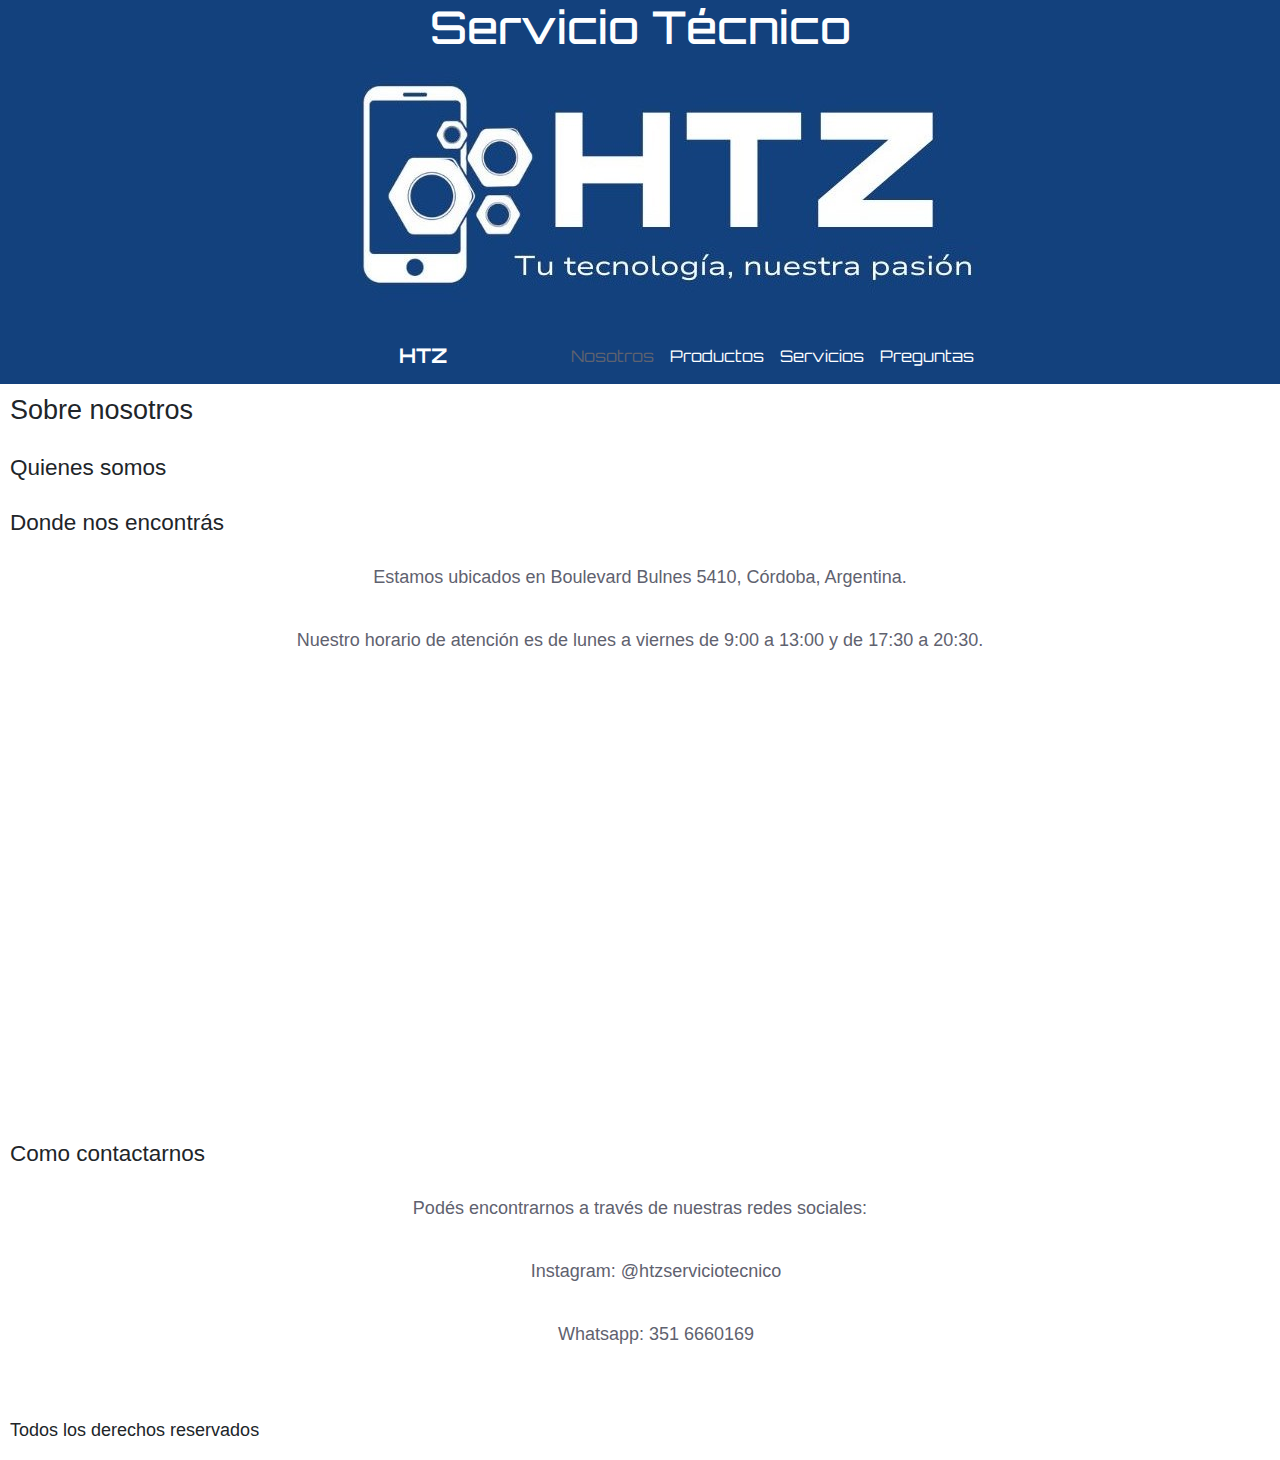
==== pages/nosotros.html @ e9b407ec "subida de archivos principales del proyecto web" ====
<!DOCTYPE html>
<html lang="en">

<head>
    <meta charset="UTF-8" />
    <meta name="viewport" content="width=device-width, initial-scale=1.0" />
    <link href="https://cdn.jsdelivr.net/npm/bootstrap@5.3.3/dist/css/bootstrap.min.css" rel="stylesheet"
        integrity="sha384-QWTKZyjpPEjISv5WaRU9OFeRpok6YctnYmDr5pNlyT2bRjXh0JMhjY6hW+ALEwIH" crossorigin="anonymous">
    <link rel="stylesheet" href="/style.css">
    <title>Nosotros</title>
</head>

<body>
    <!-- section -->
    <section class="tituloYLogo">
        <!-- título -->
        <h1>Servicio Técnico</h1>
        <!-- imagen -->
        <img class="logo" src="../img/HTZ-con-eslogan.png" alt="Logo de HTZ Servicio Técnico." />
    </section>
    <!-- encabezado -->

    <header>
        <!-- navegacion -->
        <nav class="navbar navbar-expand-lg bg-color menu">
            <div class="container-fluid">
                <a class="navbar-brand brand-text" href="../index.html">HTZ</a>
                <button class="navbar-toggler button-color" type="button" data-bs-toggle="collapse"
                    data-bs-target="#navbarSupportedContent" aria-controls="navbarSupportedContent"
                    aria-expanded="false" aria-label="Toggle navigation">
                    <span class="navbar-toggler-icon"></span>
                </button>
                <div class="collapse navbar-collapse" id="navbarSupportedContent">
                    <ul class="navbar-nav me-auto mb-2 mb-lg-0">
                        <li class="nav-item">
                            <a class="nav-link active-color" aria-current="page" href="nosotros.html">Nosotros</a>
                        </li>
                        <li class="nav-item">
                            <a class="nav-link link-color" href="productos.html">Productos</a>
                        </li>
                        <li class="nav-item">
                            <a class="nav-link link-color" href="servicios.html">Servicios</a>
                        </li>
                        <li class="nav-item">
                            <a class="nav-link link-color" href="preguntas.html">Preguntas</a>
                        </li>
                    </ul>
                </div>
            </div>
        </nav>
    </header>

    <main>
        <h2>Sobre nosotros</h2>
        <h3>Quienes somos</h3>
        <!-- presentación de integrantes -->
        <section>
            <h3>Donde nos encontrás</h3>
            <p>Estamos ubicados en Boulevard Bulnes 5410, Córdoba, Argentina.</p>
            <p>Nuestro horario de atención es de lunes a viernes de 9:00 a 13:00 y de 17:30 a 20:30.</p>
            <iframe
                src="https://www.google.com/maps/embed?pb=!1m18!1m12!1m3!1d11457.125599300121!2d-64.12395953614208!3d-31.380391496797323!2m3!1f0!2f0!3f0!3m2!1i1024!2i768!4f13.1!3m3!1m2!1s0x9432977630609413%3A0x1cfc9c141324c263!2sHTZ%20Servicio%20Tecnico!5e0!3m2!1ses-419!2sar!4v1708869400956!5m2!1ses-419!2sar"
                width="600" height="450" style="border:0;" allowfullscreen="" loading="lazy"
                referrerpolicy="no-referrer-when-downgrade"></iframe>
            <h3>Como contactarnos</h3>
            <p>Podés encontrarnos a través de nuestras redes sociales:
            <ul class="redes">
                <li>
                    <p>Instagram: @htzserviciotecnico</p>
                </li>
                <li>
                    <p>Whatsapp: 351 6660169</p>
                </li>
            </ul>
            </p>
        </section>
    </main>
    <footer>
        <h4>Todos los derechos reservados</h4>
    </footer>
    <script src="https://cdn.jsdelivr.net/npm/bootstrap@5.3.3/dist/js/bootstrap.bundle.min.js"
        integrity="sha384-YvpcrYf0tY3lHB60NNkmXc5s9fDVZLESaAA55NDzOxhy9GkcIdslK1eN7N6jIeHz"
        crossorigin="anonymous"></script>
</body>

</html>
---- style.css ----
/* Fuente externa */
@import url('https://fonts.googleapis.com/css2?family=Orbitron:wght@400..900&display=swap');

/* RESET */
*{
    margin: 0;
    box-sizing: border-box;
}

/* Estilo para titulo  y logo*/
.tituloYLogo {
    background-color: #13417D;
    text-align: center;
}

h1 {
    font-size: 5vh;
}

h2 {
    font-size: 3vh;
}

h3 {
    font-size: 2.5vh;
}

h4, h5 {
    font-size: 2vh;
}

.fotoLocal {
    max-width: 100%;
    margin: auto;
    display: block;
}

.logo {
    max-width: 100%;
}
/* Fin estilo para titulo y logo */

/* Estilo para el encabezado */
header {
    background-color: #13417D;
    display: flex;
    position: sticky;
    top: 0;
    z-index: 1;
    padding: 0;
    justify-content: space-around;
}
/* Fin estilo para el encabezado */

/* Estilo para el menu */
.bg-color {
    background-color: #13417D;
}

.menu ul {
    display: flex;
    list-style: none;
    flex-wrap: wrap;
}

.link-color {
    color: #FDFEFF;
}

.active-color {
    color: #5F626F
}

.brand-text {
    color: #FDFEFF;
    font-weight: bold;
}

.button-color {
    background-color: #FDFEFF;
}

/* Estilo para los enlaces del menu */
a {
    font-size: 3vh;
    text-decoration: none;
    padding: 0 100px;
}

h1, a {
    font-family: "orbitron", sans-serif;
    color: #FDFEFF;
}

/* Estilo para el cuerpo */
body {
    font-family: Verdana, Geneva, Tahoma, sans-serif;
}

h2, h3, h4, p {
    padding: 10px;
}

p {
    text-align: justify;
    font-size: 2vh;
    color: #5F626F;
}

section p {
    text-align: center;
}

/* Estilo para los servicios */
.servicios {
    display: grid;
}

.dispositivos {
    text-align: center;
}

.dis1 {
    display: grid;
    grid-template-columns: 80% 20%;
}

.dis2{
    display: grid;
    grid-template-columns: 20% 80%;
}

.nombre-dispositivo {
    text-align: center;
}

.img-servicio {
    
    width: 100%;
    padding-left: 10px;
}
/* Fin estilo para los servicios */

/* Estilo para los productos */
.productos {
    display: flex;
    justify-content: center;
    flex-wrap: wrap;

}

.producto {
    display: block;
    text-align: center;
}

.producto img {
    width: 400px;
}
/* Fin estilo para los productos */

/* Estilo para las preguntas y respuestas */
h5 {
    color: #5F626F;
    text-align: center;
}

.bloque {
    border: 1px solid;
    text-align: center;
    margin: 5px;
    width: 400px;
}

.bloque ul {
    list-style-type: none;
}

.grupo {
    display: flex;
    justify-content: center;
    flex-wrap: wrap;
}
/* Fin estilo para las preguntas y respuestas */

video {
    display: block;
    margin: 0 auto;
}

iframe {
    display: block;
    margin: 0 auto;
    max-width: 100%;
}

.redes {
    list-style: none;
}
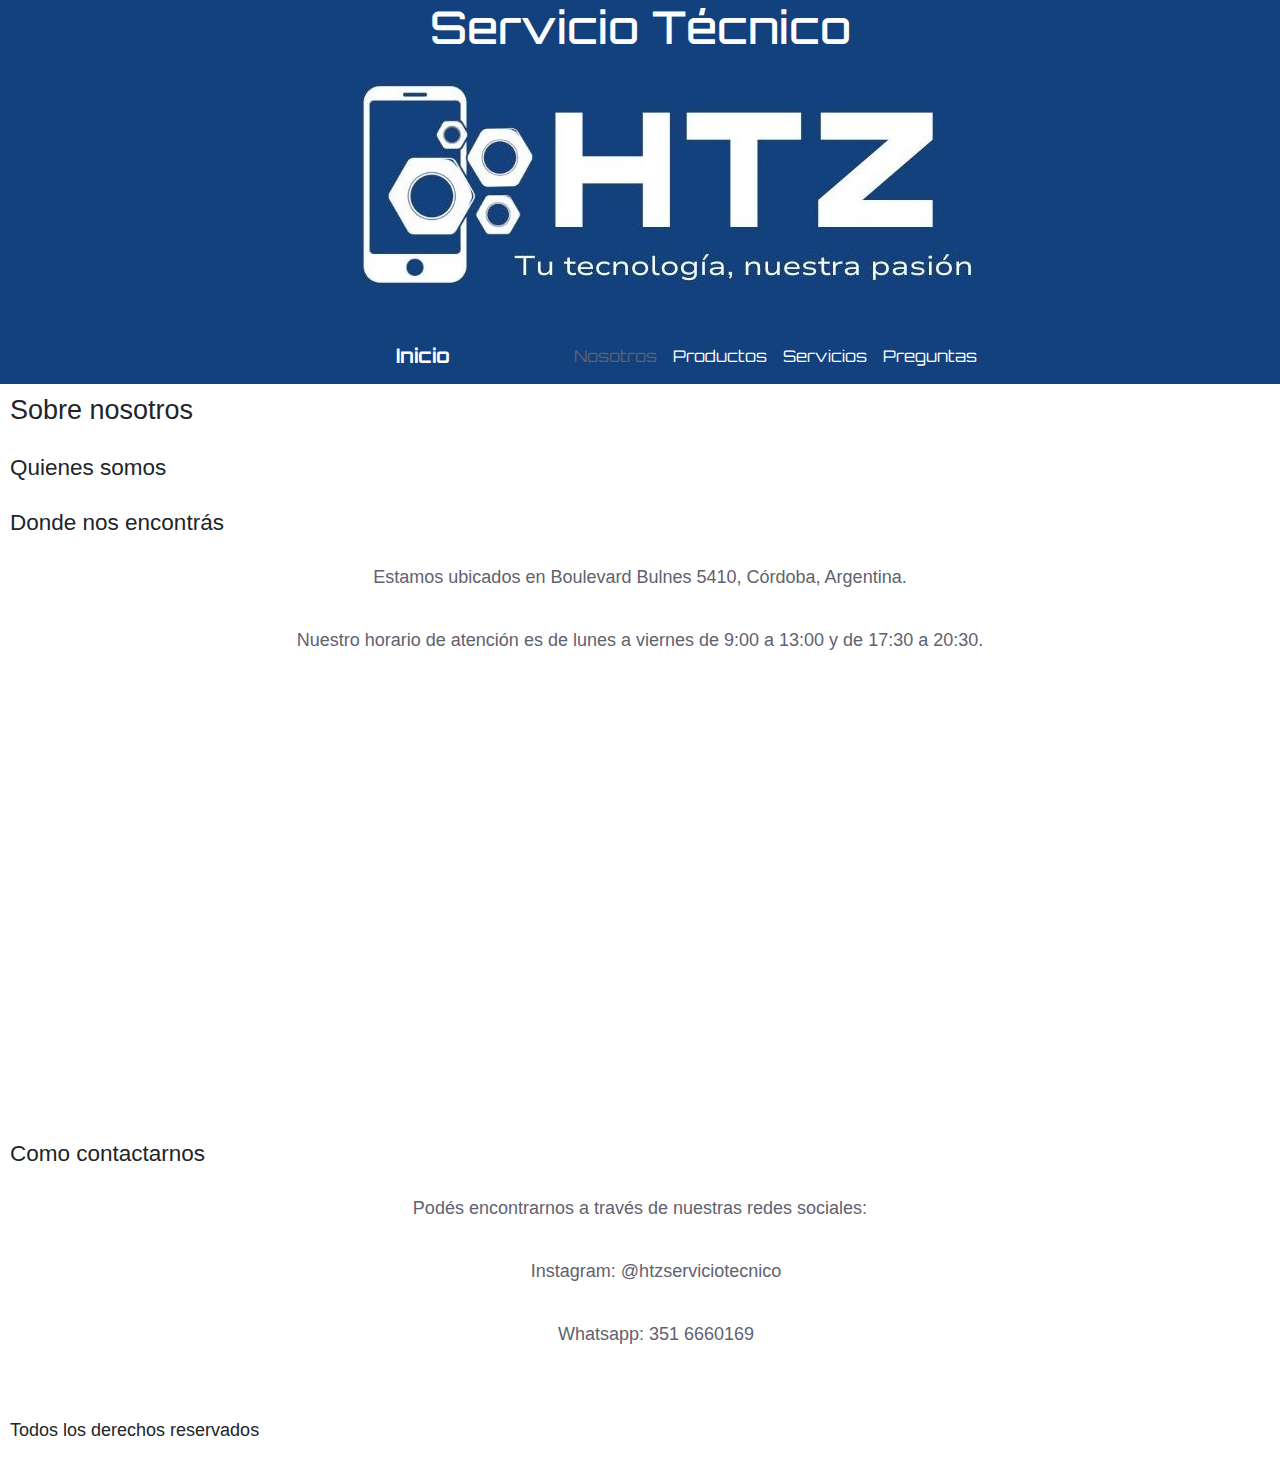
==== commit 6c812530: "correcciones de rutas y nav" ====
--- a/pages/nosotros.html
+++ b/pages/nosotros.html
@@ -6,7 +6,7 @@
     <meta name="viewport" content="width=device-width, initial-scale=1.0" />
     <link href="https://cdn.jsdelivr.net/npm/bootstrap@5.3.3/dist/css/bootstrap.min.css" rel="stylesheet"
         integrity="sha384-QWTKZyjpPEjISv5WaRU9OFeRpok6YctnYmDr5pNlyT2bRjXh0JMhjY6hW+ALEwIH" crossorigin="anonymous">
-    <link rel="stylesheet" href="/style.css">
+    <link rel="stylesheet" href="../style.css" />
     <title>Nosotros</title>
 </head>
 
@@ -24,7 +24,7 @@
         <!-- navegacion -->
         <nav class="navbar navbar-expand-lg bg-color menu">
             <div class="container-fluid">
-                <a class="navbar-brand brand-text" href="../index.html">HTZ</a>
+                <a class="navbar-brand brand-text" href="../index.html">Inicio</a>
                 <button class="navbar-toggler button-color" type="button" data-bs-toggle="collapse"
                     data-bs-target="#navbarSupportedContent" aria-controls="navbarSupportedContent"
                     aria-expanded="false" aria-label="Toggle navigation">
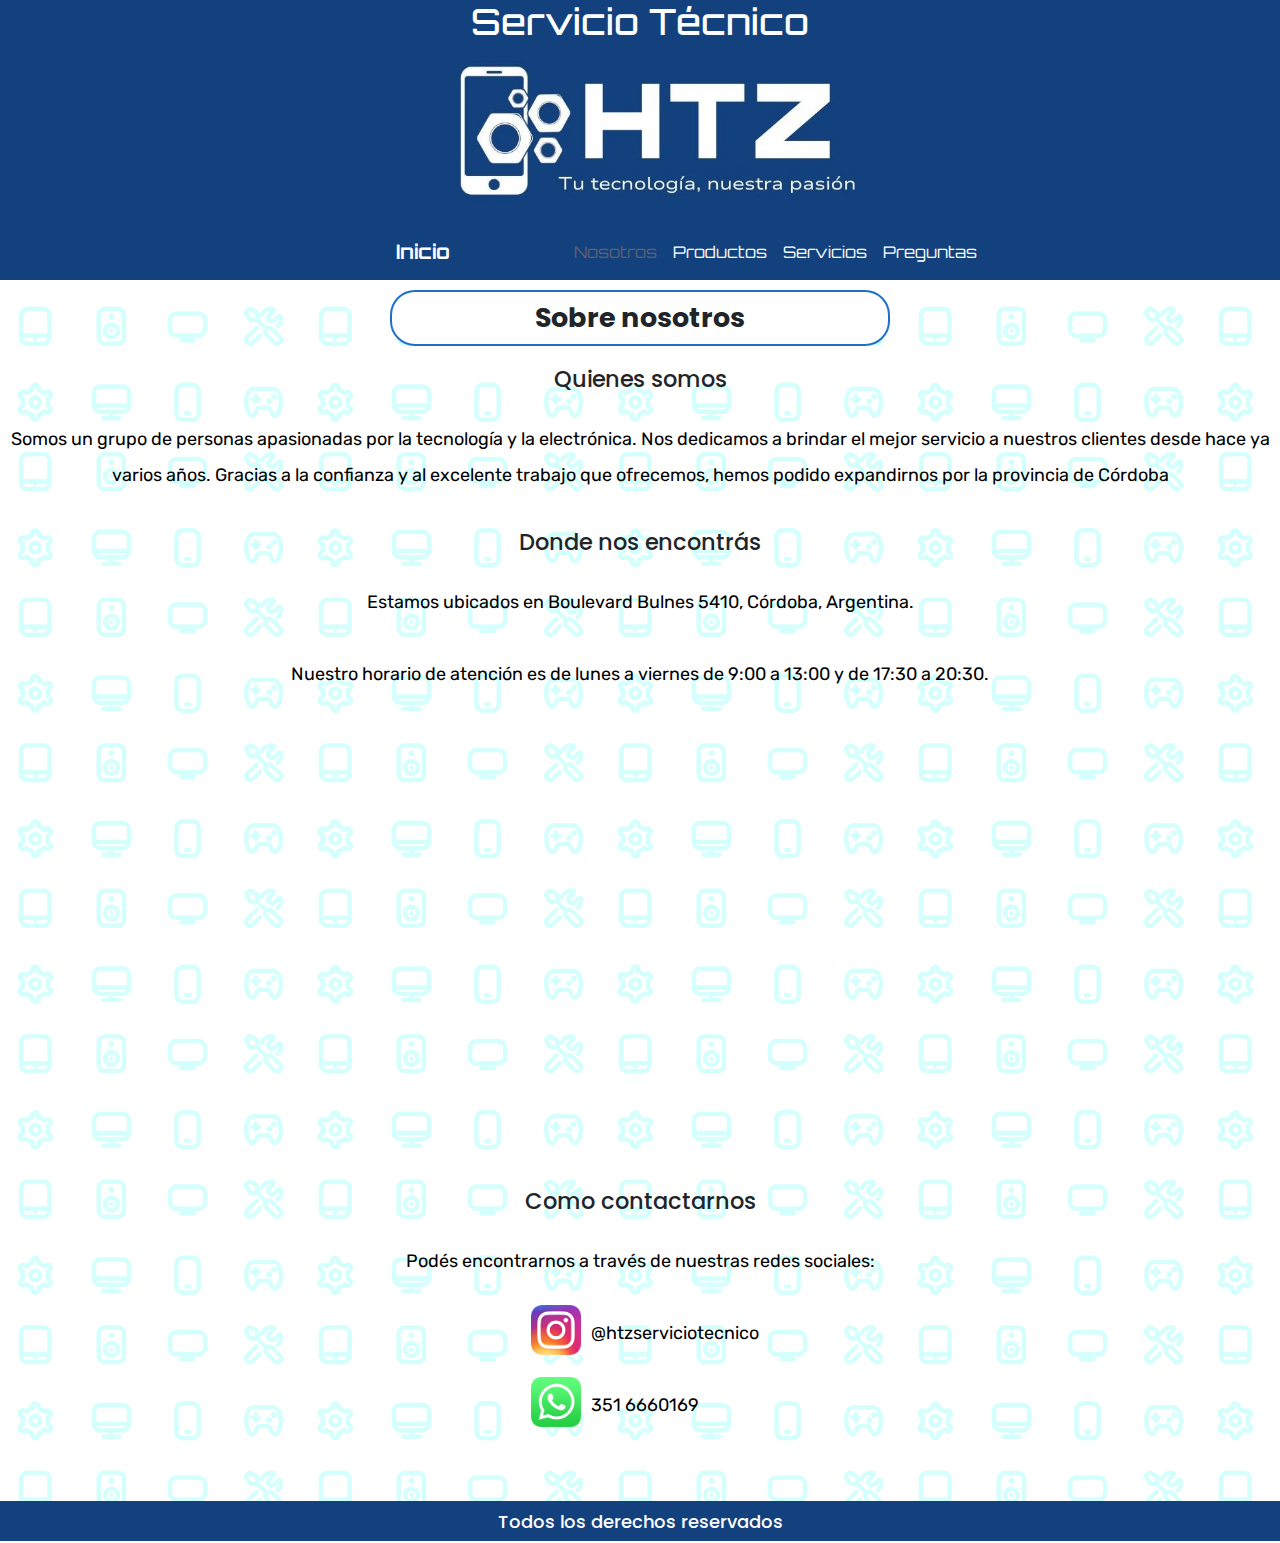
==== commit e8988997: "mejoras en estilos" ====
--- a/pages/nosotros.html
+++ b/pages/nosotros.html
@@ -6,18 +6,19 @@
     <meta name="viewport" content="width=device-width, initial-scale=1.0" />
     <link href="https://cdn.jsdelivr.net/npm/bootstrap@5.3.3/dist/css/bootstrap.min.css" rel="stylesheet"
         integrity="sha384-QWTKZyjpPEjISv5WaRU9OFeRpok6YctnYmDr5pNlyT2bRjXh0JMhjY6hW+ALEwIH" crossorigin="anonymous">
-    <link rel="stylesheet" href="../style.css" />
+    <link rel="stylesheet" href="../CSS/styles.css" />
     <title>Nosotros</title>
 </head>
 
 <body>
-    <!-- section -->
-    <section class="tituloYLogo">
-        <!-- título -->
-        <h1>Servicio Técnico</h1>
-        <!-- imagen -->
-        <img class="logo" src="../img/HTZ-con-eslogan.png" alt="Logo de HTZ Servicio Técnico." />
-    </section>
+    <div class="titulo-y-logo">
+        <a href="../index.html">
+            <!-- título -->
+            <h1>Servicio Técnico</h1>
+            <!-- imagen -->
+            <img class="logo" src="../img/HTZ-con-eslogan.png" alt="Logo de HTZ Servicio Técnico.">
+        </a>
+    </div>
     <!-- encabezado -->
 
     <header>
@@ -36,13 +37,13 @@
                             <a class="nav-link active-color" aria-current="page" href="nosotros.html">Nosotros</a>
                         </li>
                         <li class="nav-item">
-                            <a class="nav-link link-color" href="productos.html">Productos</a>
+                            <a class="nav-link link" href="productos.html">Productos</a>
                         </li>
                         <li class="nav-item">
-                            <a class="nav-link link-color" href="servicios.html">Servicios</a>
+                            <a class="nav-link link" href="servicios.html">Servicios</a>
                         </li>
                         <li class="nav-item">
-                            <a class="nav-link link-color" href="preguntas.html">Preguntas</a>
+                            <a class="nav-link link" href="preguntas.html">Preguntas</a>
                         </li>
                     </ul>
                 </div>
@@ -53,7 +54,9 @@
     <main>
         <h2>Sobre nosotros</h2>
         <h3>Quienes somos</h3>
-        <!-- presentación de integrantes -->
+        <p>Somos un grupo de personas apasionadas por la tecnología y la electrónica. Nos dedicamos a brindar el mejor
+            servicio a nuestros clientes desde hace ya varios años. Gracias a la confianza y al excelente trabajo que
+            ofrecemos, hemos podido expandirnos por la provincia de Córdoba</p>
         <section>
             <h3>Donde nos encontrás</h3>
             <p>Estamos ubicados en Boulevard Bulnes 5410, Córdoba, Argentina.</p>
@@ -66,10 +69,20 @@
             <p>Podés encontrarnos a través de nuestras redes sociales:
             <ul class="redes">
                 <li>
-                    <p>Instagram: @htzserviciotecnico</p>
+                    <a href="https://www.instagram.com/htzserviciotecnico/" target="_blank">
+                        <div>
+                            <img class="logo-red-social" src="../img/instagram-icon.png" alt="Logo de Instagram">
+                            <p>@htzserviciotecnico</p>
+                        </div>
+                    </a>
                 </li>
                 <li>
-                    <p>Whatsapp: 351 6660169</p>
+                    <a href="https://wa.me/3516660169" target="_blank">
+                        <div>
+                            <img class="logo-red-social" src="../img/whatsapp-icon.png" alt="Logo de WhatsApp">
+                            <p>351 6660169</p>
+                        </div>
+                    </a>
                 </li>
             </ul>
             </p>
--- a/CSS/styles.css
+++ b/CSS/styles.css
@@ -0,0 +1,316 @@
+@charset "UTF-8";
+/*Fuente para menu*/
+@import url("https://fonts.googleapis.com/css2?family=Orbitron:wght@400..900&display=swap");
+/*Fuente para títulos*/
+@import url("https://fonts.googleapis.com/css2?family=Poppins:ital,wght@0,100;0,200;0,300;0,400;0,500;0,600;0,700;0,800;0,900;1,100;1,200;1,300;1,400;1,500;1,600;1,700;1,800;1,900&display=swap");
+/*Fuente para texto*/
+@import url("https://fonts.googleapis.com/css2?family=Rubik:ital,wght@0,300..900;1,300..900&display=swap");
+iframe, .foto-local, video {
+  display: block;
+  margin: 10px auto;
+  max-width: 100%;
+  border-radius: 25px;
+}
+
+.bloque #titulo-pregunta, .servicios .nombre-dispositivo {
+  background-color: #1B70CC;
+  color: #FDFEFF;
+  border-top-left-radius: 25px;
+  border-top-right-radius: 25px;
+  margin: 0;
+}
+
+.bloque #parrafo-pregunta, .dis1,
+.dis2 {
+  border: 2px solid #1B70CC;
+  border-bottom-left-radius: 25px;
+  border-bottom-right-radius: 25px;
+  margin-bottom: 10px;
+}
+
+@media only screen and (max-width: 500px) {
+  .logo {
+    width: 450px;
+  }
+}
+@media only screen and (min-width: 501px) and (max-width: 1023px) {
+  .logo {
+    width: 600px;
+  }
+}
+@media only screen and (min-width: 1024px) {
+  .logo {
+    width: 700px;
+  }
+}
+* {
+  margin: 0;
+  box-sizing: border-box;
+  text-align: center;
+}
+
+body {
+  font-family: "Poppins", sans-serif;
+  padding: 0;
+  position: relative;
+  min-height: 100vh;
+  background-image: url("../../img/fondo-web.png");
+  background-size: 300px;
+}
+
+main {
+  padding-bottom: 40px;
+}
+
+h2, h3, h4, p {
+  padding: 10px;
+}
+
+p {
+  font-family: "Rubik", sans-serif;
+  font-size: 2vh;
+  color: black;
+  line-height: 2;
+}
+
+h1 {
+  font-size: 4vh;
+}
+
+h2 {
+  background-color: white;
+  border: 2px solid #1B70CC;
+  border-radius: 25px;
+  max-width: 500px;
+  margin: 10px auto;
+  font-weight: bold;
+  font-size: 3vh;
+}
+
+h3 {
+  font-size: 2.5vh;
+}
+
+h4, h5 {
+  font-size: 2vh;
+}
+
+ul p {
+  text-align: justify;
+}
+
+.titulo-y-logo {
+  background-color: #13417D;
+  text-align: center;
+}
+.titulo-y-logo a {
+  padding: 0;
+}
+
+/* estilos del header */
+header {
+  background-color: #13417D;
+  display: flex;
+  position: sticky;
+  top: 0;
+  z-index: 1;
+  padding: 0;
+  justify-content: space-around;
+}
+
+/* estilo para el menu */
+.bg-color {
+  background-color: #13417D;
+}
+
+.menu ul {
+  display: flex;
+  list-style: none;
+  flex-wrap: wrap;
+}
+
+.link {
+  color: #FDFEFF;
+}
+
+.link:hover {
+  border: 1px solid white;
+  border-radius: 10px;
+  padding: 5px;
+}
+
+.link:active {
+  background-color: white;
+}
+
+.active-color {
+  color: #5F626F;
+}
+
+.brand-text {
+  color: #FDFEFF;
+  font-weight: bold;
+}
+
+.button-color {
+  background-color: #4C7585;
+}
+
+a {
+  font-size: 3vh;
+  text-decoration: none;
+  padding: 0 100px;
+}
+
+h1, a {
+  font-family: "orbitron", sans-serif;
+  color: #FDFEFF;
+}
+
+footer {
+  position: absolute;
+  background-color: #13417D;
+  color: #FDFEFF;
+  width: 100%;
+  bottom: 0;
+  height: 40px;
+}
+
+/* estilos del inicio y body */
+/* estilos para nosotros */
+.redes {
+  list-style: none;
+  text-align: center;
+}
+.redes a {
+  display: inline-block;
+  width: 250px;
+  font-family: "Rubik", sans-serif;
+  padding: 0;
+}
+.redes a div {
+  display: grid;
+  grid-template-columns: auto 1fr;
+}
+.redes a div .logo-red-social {
+  width: 50px;
+}
+
+/* estilos para productos */
+@media only screen and (max-width: 500px) {
+  .productos {
+    flex-direction: column;
+    align-items: center;
+  }
+  .productos .producto {
+    width: 70%;
+  }
+}
+@media only screen and (min-width: 501px) and (max-width: 1023px) {
+  .producto {
+    width: 35%;
+  }
+}
+@media only screen and (min-width: 1024px) {
+  .producto {
+    width: 24%;
+  }
+}
+.productos {
+  display: flex;
+  justify-content: center;
+  flex-wrap: wrap;
+}
+.productos .producto {
+  display: block;
+  text-align: center;
+  margin: 3px;
+}
+.productos .producto img {
+  width: 100%;
+  border: 2px solid #1B70CC;
+  border-top-left-radius: 25px;
+  border-top-right-radius: 25px;
+}
+.productos .producto #titulo-producto {
+  color: #FDFEFF;
+  background-color: #1B70CC;
+  border-bottom-left-radius: 25px;
+  border-bottom-right-radius: 25px;
+  padding: 10px;
+}
+
+.producto:hover {
+  animation: flash 0.4s;
+}
+
+@keyframes flash {
+  0% {
+    transform: scale(1);
+  }
+  50% {
+    transform: scale(1.05);
+  }
+  100% {
+    transform: scale(1);
+  }
+}
+/* estilos de servicios */
+.servicios {
+  display: grid;
+  max-width: 900px;
+  margin: 0 auto;
+}
+.servicios .nombre-dispositivo {
+  text-align: center;
+}
+.servicios .img-servicio {
+  width: 100%;
+}
+
+.dis1 {
+  grid-template-columns: 80% 20%;
+}
+
+.dis2 {
+  grid-template-columns: 20% 80%;
+}
+
+.dis1,
+.dis2 {
+  display: grid;
+  padding: 25px;
+  background-color: white;
+}
+
+/* estilos para preguntas */
+@media only screen and (max-width: 500px) {
+  .bloque {
+    width: 80%;
+  }
+}
+@media only screen and (min-width: 501px) and (max-width: 1023px) {
+  .bloque {
+    width: 45%;
+  }
+}
+@media only screen and (min-width: 1024px) {
+  .bloque {
+    width: 24%;
+  }
+}
+.grupo {
+  display: flex;
+  justify-content: center;
+  flex-wrap: wrap;
+}
+
+.bloque {
+  text-align: center;
+  margin: 3px;
+}
+.bloque #parrafo-pregunta {
+  background-color: white;
+}
+
+/*# sourceMappingURL=styles.css.map */
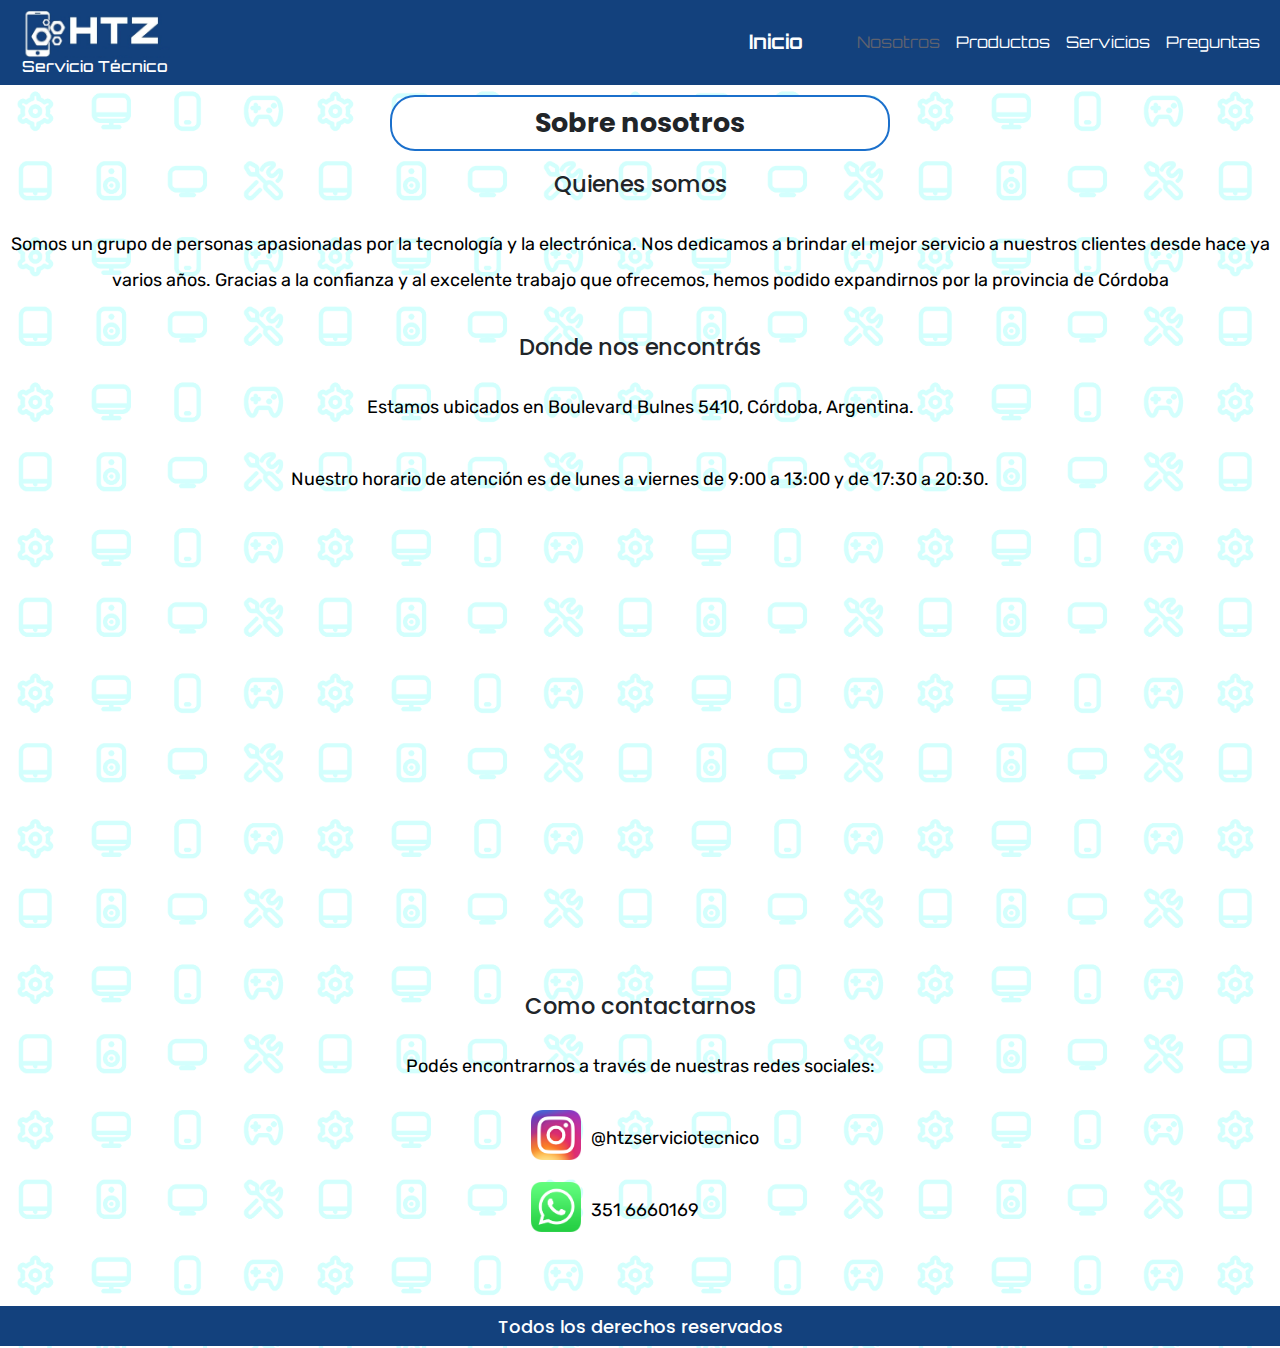
==== commit cc741f1b: "mejoras de estilos y SEO" ====
--- a/pages/nosotros.html
+++ b/pages/nosotros.html
@@ -7,22 +7,20 @@
     <link href="https://cdn.jsdelivr.net/npm/bootstrap@5.3.3/dist/css/bootstrap.min.css" rel="stylesheet"
         integrity="sha384-QWTKZyjpPEjISv5WaRU9OFeRpok6YctnYmDr5pNlyT2bRjXh0JMhjY6hW+ALEwIH" crossorigin="anonymous">
     <link rel="stylesheet" href="../CSS/styles.css" />
-    <title>Nosotros</title>
+    <meta name="description"
+        content="Conocé un poco más sobre nosotros, dónde nos podés encontrar y cuáles son nuestras redes sociales para que nos podamos comunicar.">
+    <meta name="keywords" content="htz, servicio tecnico, informacion, redes sociales, ubicacion">
+    <title>Conocé más sobre nuestro servicio técnico</title>
 </head>
 
 <body>
-    <div class="titulo-y-logo">
-        <a href="../index.html">
-            <!-- título -->
-            <h1>Servicio Técnico</h1>
-            <!-- imagen -->
-            <img class="logo" src="../img/HTZ-con-eslogan.png" alt="Logo de HTZ Servicio Técnico.">
-        </a>
-    </div>
-    <!-- encabezado -->
-
     <header>
-        <!-- navegacion -->
+        <div class="titulo-y-logo">
+            <a href="../index.html">
+                <img class="logo" src="../img/HTZ-con-eslogan.png" alt="Logo de HTZ Servicio Técnico.">
+                <h1>Servicio Técnico</h1>
+            </a>
+        </div>
         <nav class="navbar navbar-expand-lg bg-color menu">
             <div class="container-fluid">
                 <a class="navbar-brand brand-text" href="../index.html">Inicio</a>
--- a/CSS/styles.css
+++ b/CSS/styles.css
@@ -28,21 +28,6 @@
   margin-bottom: 10px;
 }
 
-@media only screen and (max-width: 500px) {
-  .logo {
-    width: 450px;
-  }
-}
-@media only screen and (min-width: 501px) and (max-width: 1023px) {
-  .logo {
-    width: 600px;
-  }
-}
-@media only screen and (min-width: 1024px) {
-  .logo {
-    width: 700px;
-  }
-}
 * {
   margin: 0;
   box-sizing: border-box;
@@ -74,7 +59,7 @@
 }
 
 h1 {
-  font-size: 4vh;
+  font-size: 1.7vh;
 }
 
 h2 {
@@ -100,22 +85,27 @@
 }
 
 .titulo-y-logo {
+  display: flex;
   background-color: #13417D;
-  text-align: center;
+  padding: 10px 0 0px 20px;
+  justify-content: space-between;
 }
 .titulo-y-logo a {
   padding: 0;
 }
 
+.logo {
+  width: 150px;
+}
+
 /* estilos del header */
 header {
+  display: flex;
   background-color: #13417D;
-  display: flex;
+  justify-content: space-between;
   position: sticky;
   top: 0;
   z-index: 1;
-  padding: 0;
-  justify-content: space-around;
 }
 
 /* estilo para el menu */
@@ -123,12 +113,6 @@
   background-color: #13417D;
 }
 
-.menu ul {
-  display: flex;
-  list-style: none;
-  flex-wrap: wrap;
-}
-
 .link {
   color: #FDFEFF;
 }
@@ -136,7 +120,6 @@
 .link:hover {
   border: 1px solid white;
   border-radius: 10px;
-  padding: 5px;
 }
 
 .link:active {
@@ -159,7 +142,7 @@
 a {
   font-size: 3vh;
   text-decoration: none;
-  padding: 0 100px;
+  padding: 0 30px;
 }
 
 h1, a {
@@ -258,8 +241,9 @@
 /* estilos de servicios */
 .servicios {
   display: grid;
-  max-width: 900px;
+  max-width: 1100px;
   margin: 0 auto;
+  padding: 10px;
 }
 .servicios .nombre-dispositivo {
   text-align: center;
